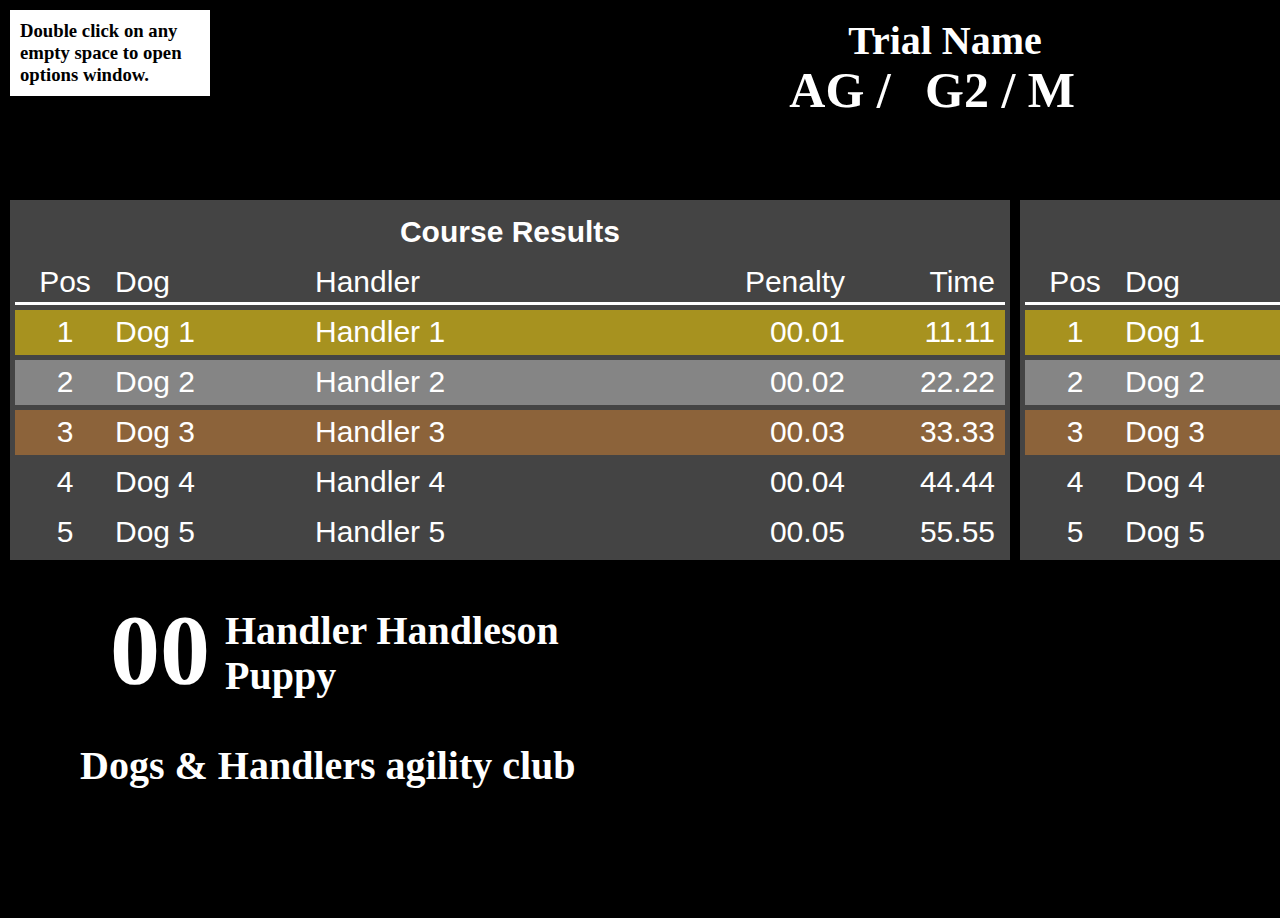
==== index.html @ 54be0224 "Updated README.md, CHANGELOG.md and renamed to index.html" ====
<!DOCTYPE html>
<html lang="es-ES">

<head>
	<meta charset="utf-8">
	<meta name="viewport" content="widlabel=device-widlabel, initial-scale=1.0">
	<title>FA Streaming Info</title>
	<link rel="shortcut icon" type="image/x-icon" size="16x16 32x32" href="./favicon.ico" />
	<link rel="stylesheet" type="text/css" href="./FAstreamInfo.css" />
	<script src="./FAstreamInfo.js" defer></script>
</head>

<body>


	<img src="" id="overlay" />

	<div id="croma" class="croma">
		<h3 id="hideMe">Double click on any empty space to open options window.</h3>
		<div class="transparent">

			<p class="dragable" id="trialName"></p>
			<p class="dragable" id="gradeSize"></p>
			<p class="dragable" id="roundType"></p>

			<p class="dragable animable" id="order"></p>
			<p class="dragable animable" id="handler"></p>
			<p class="dragable animable" id="dog"></p>
			<p class="dragable animable" id="club"></p>

			<p class="dragable animable" id="time"></p>
			<p class="dragable animable" id="speed"></p>
			<p class="dragable animable" id="faults"></p>
			<p class="dragable animable" id="refusals"></p>
			<p class="dragable animable" id="eliminated">ELIMINATED</p>

			<div class="dragable tableCont" id="scoreTable">
				<label class="tableTitle" id="scoreTableTitle">Course Results</label>
				<div class="dragable tableRow" id="tabRow0"><label class="tableCoTi" id="tabPos0o">Pos</label><label class="dragable tableCoTi" id="tabDog0o"> Dog </label><label class="dragable tableCoTi" id="tabHandler0o"> Handler </label><label class="dragable tableCoTi" id="tabPenalty0o"> Penalty </label><label class="dragable tableCoTi" id="tabTime0o"> Time </label></div>
				<div class="dragable tableRow" id="tabRow1"><label class="tableItem" id="tabPos1o"> 1 </label><label class="dragable tableItem" id="tabDog1o">Dog 1</label><label class="dragable tableItem" id="tabHandler1o">Handler 1</label><label class="dragable tableItem" id="tabPenalty1o">Penalty 1</label><label class="dragable tableItem" id="tabTime1o">Time 1</label></div>
				<div class="dragable tableRow" id="tabRow2"><label class="tableItem" id="tabPos2o"> 2 </label><label class="dragable tableItem" id="tabDog2o">Dog 2</label><label class="dragable tableItem" id="tabHandler2o">Handler 2</label><label class="dragable tableItem" id="tabPenalty2o">Penalty 2</label><label class="dragable tableItem" id="tabTime2o">Time 2</label></div>
				<div class="dragable tableRow" id="tabRow3"><label class="tableItem" id="tabPos3o"> 3 </label><label class="dragable tableItem" id="tabDog3o">Dog 3</label><label class="dragable tableItem" id="tabHandler3o">Handler 3</label><label class="dragable tableItem" id="tabPenalty3o">Penalty 3</label><label class="dragable tableItem" id="tabTime3o">Time 3</label></div>
				<div class="dragable tableRow" id="tabRow4"><label class="tableItem" id="tabPos4o"> 4 </label><label class="dragable tableItem" id="tabDog4o">Dog 4</label><label class="dragable tableItem" id="tabHandler4o">Handler 4</label><label class="dragable tableItem" id="tabPenalty4o">Penalty 4</label><label class="dragable tableItem" id="tabTime4o">Time 4</label></div>
				<div class="dragable tableRow" id="tabRow5"><label class="tableItem" id="tabPos5o"> 5 </label><label class="dragable tableItem" id="tabDog5o">Dog 5</label><label class="dragable tableItem" id="tabHandler5o">Handler 5</label><label class="dragable tableItem" id="tabPenalty5o">Penalty 5</label><label class="dragable tableItem" id="tabTime5o">Time 5</label></div>
			</div>

			<div class="dragable tableCont" id="scoreGeneral">
				<label class="tableTitle" id="scoreGeneralTitle">Combined Results</label>
				<div class="dragable tableRow" id="genRow0"><label class="tableCoTi" id="genPos0o">Pos</label><label class="dragable tableCoTi" id="genDog0o"> Dog </label><label class="dragable tableCoTi" id="genHandler0o"> Handler </label><label class="dragable tableCoTi" id="genPenalty0o"> Penalty </label><label class="dragable tableCoTi" id="genTime0o"> Time </label></div>
				<div class="dragable tableRow" id="genRow1"><label class="tableItem" id="genPos1o"> 1 </label><label class="dragable tableItem" id="genDog1o">Dog 1</label><label class="dragable tableItem" id="genHandler1o">Handler 1</label><label class="dragable tableItem" id="genPenalty1o">Penalty 1</label><label class="dragable tableItem" id="genTime1o">Time 1</label></div>
				<div class="dragable tableRow" id="genRow2"><label class="tableItem" id="genPos2o"> 2 </label><label class="dragable tableItem" id="genDog2o">Dog 2</label><label class="dragable tableItem" id="genHandler2o">Handler 2</label><label class="dragable tableItem" id="genPenalty2o">Penalty 2</label><label class="dragable tableItem" id="genTime2o">Time 2</label></div>
				<div class="dragable tableRow" id="genRow3"><label class="tableItem" id="genPos3o"> 3 </label><label class="dragable tableItem" id="genDog3o">Dog 3</label><label class="dragable tableItem" id="genHandler3o">Handler 3</label><label class="dragable tableItem" id="genPenalty3o">Penalty 3</label><label class="dragable tableItem" id="genTime3o">Time 3</label></div>
				<div class="dragable tableRow" id="genRow4"><label class="tableItem" id="genPos4o"> 4 </label><label class="dragable tableItem" id="genDog4o">Dog 4</label><label class="dragable tableItem" id="genHandler4o">Handler 4</label><label class="dragable tableItem" id="genPenalty4o">Penalty 4</label><label class="dragable tableItem" id="genTime4o">Time 4</label></div>
				<div class="dragable tableRow" id="genRow5"><label class="tableItem" id="genPos5o"> 5 </label><label class="dragable tableItem" id="genDog5o">Dog 5</label><label class="dragable tableItem" id="genHandler5o">Handler 5</label><label class="dragable tableItem" id="genPenalty5o">Penalty 5</label><label class="dragable tableItem" id="genTime5o">Time 5</label></div>
			</div>
		</div>
	</div>

	<div id="general" class="windowBG">
		<div class="windowTitle">
			<b>Generales Properties</b>
			<button onclick="generalCancel()" onmouseover="mInfo('cancelInfo')" onmouseout="oInfo()" class="closeWindowButton">X</button>
		</div>

		<div class="windowBody">

			<label class="subTitle">Change between runs</label>
			<label class="subTitle">Streaming</label><br>

			<div class="subOptions">
				<label onmouseover="mInfo('fading')" onmouseout="oInfo()">Text Fading</label><select id="fadingSelector">
					<option>No</option>
					<option selected>Yes</option>
				</select>
				<label onmouseover="mInfo('bgColor')" onmouseout="oInfo()">Background</label><input id="cromaBGcolorInput" value="#00000000" /><br>
				<label onmouseover="mInfo('fadingDly')" onmouseout="oInfo()">Delay (ms.)</label><input id="fadingDelayInput" type="number" value=5000 />
				<label onmouseover="mInfo('length')" onmouseout="oInfo()">Course length</label><input id="metros" type="number" value=200 /><br>

				<label style="color: #CCC;">_</label><label style="color: #CCC;">_</label>
				<label onmouseover="mInfo('maxVel')" onmouseout="oInfo()">Max Speed</label><input id="maxVel" type="number" value=9.99 /><br>
			</div>

			<label class="subTitle" style="width: 610px;">Overlay Image</label><br>
			<div class="subOptions">
				<label>File name:</label>
				<input id="imageName" style="width: 460px;" disabled /><br>

				<label class="connStatus" id="imageStatus">No file</label>
				<button class="connButton" id="loadImgButton" onclick="loadImg()">Load</button>
				<input type="file" id="imageFile" accept="image/*" style="display: none;" onchange="displayFileName(this)">
			</div>

			<label class="subTitle" style="width: 610px;">Flow Agility Connection</label><br>
			<div class="subOptions">
				<label>Streaming URL</label>
				<input id="urlWebsocket" style="width: 460px;" placeholder="Flow Agility streaming URL"/><br>
				<label class="connStatus" id="connFlowStatus">Disconnected</label>
				<button class="connButton" onclick="connFlow()" id="connFlowButton">Connect</button><br>
			</div><br>

			<label class="subTitle" style="width: 610px;">Local Timer</label><br>
			<div class="subOptions">
				<!-- <label>Timer IP Addr</label> -->
				<select id="timerSelector" onmouseover="mInfo('timer')" onmouseout="oInfo()">
					<option selected>ZonEcron</option>
					<option>Galican</option>
				</select>
				<input id="timerWebsocket" style="width: 460px;" placeholder="Timer IP address" /><br>
				<label class="connStatus" id="connTimerStatus">Disconnected</label>
				<button class="connButton" onclick="connTimer()" id="connTimerButton">Connect</button>
				<br>
			</div><br>

			<button onclick="generalEdit()" onmouseover="mInfo('editInfo')" onmouseout="oInfo()" id="editButton">Enter
				Edit</button>
			<button onclick="generalSave()" onmouseover="mInfo('saveInfo')" onmouseout="oInfo()">Save</button>
			<button onclick="generalImpExp()" onmouseover="mInfo('impExInfo')" onmouseout="oInfo()" id="impExButton">Import</button>
			<input type="file" id="JSONfile" accept=".json" style="display: none;" onchange="importFile(JSONfile.files[0])" />

			<br>
			<button onclick="generalApply()" onmouseover="mInfo('visualInfo')" onmouseout="oInfo()">Preview</button>
			<button onclick="generalAccept()" onmouseover="mInfo('acceptInfo')" onmouseout="oInfo()">OK</button>
			<button onclick="generalReset()" onmouseover="mInfo('resetInfo')" onmouseout="oInfo()">Reset</button>
			<br>

		</div>
	</div>

	<div id="modal" class="windowBG">
		<div class="windowTitle">
			<b id="modalTitle">Properties</b>
			<button onclick="modalCancel()" onmouseover="mInfo('cancelInfo')" onmouseout="oInfo()" class="closeWindowButton">X</button>
		</div>
		<div class="windowBody">

			<label class="subTitle">Format</label>
			<label class="subTitle">Position</label><br>

			<div class="subOptions">
				<label>Font</label><input id="fontInput" />
				<label>Position X</label><input id="posXInput" type="number" />
				<br>
				<label>Size</label><input id="sizeInput" type="number" />
				<label>Position Y</label><input id="posYInput" type="number" />
				<br>
				<label>Color</label><input id="textColorInput" />
				<label>Position Z</label><input id="posZInput" type="number" min="1" max="9" />
				<br>
				<label>BG Color</label><input id="itemBGcolorInput" />
				<br>
				<label>Hidden</label><input id="hiddenCheck" type="checkbox" />
				<br>
			</div>

			<label class="subTitle">Dimensions</label>
			<label class="subTitle" id="textsTitle">Before and after texts</label><br>

			<div class="subOptions">
				<label>Height</label><input id="itemHeight" type="number" />
				<label id="labelText1">Before</label><input id="text1" />
				<br>
				<label>Width</label><input id="itemWidth" type="number" />
				<label id="labelText2">After</label><input id="text2" />
				<br>
			</div><br>

			<button onclick="modalApply()" onmouseover="mInfo('visualInfo')" onmouseout="oInfo()">Preview</button>
			<button onclick="modalAccept()" onmouseover="mInfo('acceptInfo')" onmouseout="oInfo()">OK</button>
			<button onclick="modalCancel()" onmouseover="mInfo('cancelInfo')" onmouseout="oInfo()">Cancel</button><br>

		</div>
	</div>

	<div id="vInfo"></div><br>

</body>

</html>
---- FAstreamInfo.css ----
* {
    box-sizing: border-box;
    margin: 0;
    padding: 0;
}

[hidden] {
    display: none !important;
}

body {
    font-family: Tahoma;
    background-color: black;
    color: white;
    user-select: none;
}

p {
    white-space: pre;
    background-color: #00000000;
}

select,
input,
label,
button {
    font-weight: bold;
    width: 150px;
    height: 25px;
    padding: 5px;
    margin-bottom: 10px;
    white-space: nowrap;
}

select {
    padding: 0 0 0 5px;
}

label {
    height: 20px;
    display: inline-block;
    text-align: right;
}

button {
    text-align: center;
    height: 30px;
    margin: 0 0 25px 35px;
}

#hiddenCheck {
    position: relative;
    top: 5px;
    width: 25px;
    height: 25px;
}

#bConectar {
    padding: 0;
    margin: 0;
    display: inline-block;
}

#imagePath {
    width: 460px;
}

/* Background */
.croma {
    background-color: #000000FF;
    height: 100vh;
    overflow: -moz-hidden-unscrollable;
}

/* Ventana de propiedades*/
.windowBG {
    display: none;
    position: absolute;
    top: 100px;
    left: 100px;
    width: 650px;
    z-index: 1000;
    color: #000000;
    border-radius: 25px;
    border: 1px solid black;
    background-color: #CCC;
    overflow: hidden;
}

.windowTitle {
    padding: 10px 0 10px 30px;
    background-color: #555;
    color: #FFF;
}

.windowBody {
    padding: 10px;
    background-color: #CCC;
}

.titulo {
    text-align: left;
    font-size: 35px;
    font-weight: bold;
    width: 100%;
    height: 50px;
    padding-left: 20px;
    margin: 100px 0 10px 0;
    border-bottom: 1px solid white;
}

.subTitle {
    font-family: 'Courier New', Courier, monospace;
    width: 300px;
    height: 25px;
    font-size: 20px;
    font-weight: bold;
    text-align: center;
    border-bottom: 1px solid black;

}

.subOptions {
    margin-bottom: 35px;
}

/* ventana información emergente */
#vInfo {
    display: none;
    position: absolute;
    width: 300px;
    border-radius: 25px;
    font-weight: bold;
    color: black;
    border: 2px solid white;
    background-color: #FFFF88AA;
    padding: 10px 20px 10px 20px;
    z-index: 1000;
}

#timerSelector {
    margin: 0 0 0 10px;
    width: 140px;
}

/* label estado conexion */
.connStatus {
    color: red;
    font-weight: bold;
}

/* botones conectar y cargar en ventana emergente */
.connButton {
    margin: 0;
    padding: 0;
}

/* Elementos streaming */
#scoreTable,
#scoreGeneral {
    position: absolute;
    height: 360px;
    width: 1000px;
    z-index: 50;
    background-color: #FFFFFF44;
    font-family: Tahoma, Geneva, Verdana, sans-serif;
    font-size: 30px;
}

#scoreTable {
    top: 200px;
    left: 10px;
}

#scoreGeneral {
    top: 200px;
    left: 1020px;
}

.tableTitle {
    height: 45px;
    width: 100%;
    text-align: center;
    margin-top: 10px;
}

.tableRow {
    position: absolute;
    left: 5px;
    height: 45px;
    width: 990px;
    z-index: 5;
}

.tableItem,
.tableCoTi {
    font-weight: normal;
    position: absolute;
    overflow: hidden;
    height: 45px;
    line-height: 0.8;
    z-index: 7;
    padding: 10px;
    text-align: left;
}

/* COLUMNAS DE LA TABLA DE CLASIFICACION */

[id^="genPos"],
[id^="tabPos"] {
    left: 10px;
    width: 80px;
    text-align: center;
}

[id^="genDog"],
[id^="tabDog"] {
    left: 90px;
    width: 200px;
}

[id^="genHandler"],
[id^="tabHandler"] {
    left: 290px;
    width: 400px;
}

[id^="genPenalty"],
[id^="tabPenalty"] {
    left: 690px;
    width: 150px;
    text-align: right;
}

[id^="genTime"],
[id^="tabTime"] {
    left: 840px;
    width: 150px;
    text-align: right;
}

/* FILAS DE LA TABLA DE CLASIFICACION*/

[id$="Row0"] {
    font-weight: bold;
    top: 60px;
    border-bottom: 3px solid white;
}

[id$="Row1"] {
    top: 110px;
    background-color: #FFD70088;
}

[id$="Row2"] {
    top: 160px;
    background-color: #C0C0C088;
}

[id$="Row3"] {
    top: 210px;
    background-color: #CD7F3288;
}

[id$="Row4"] {
    top: 260px;
}

[id$="Row5"] {
    top: 310px;
}


#time,
#speed,
#faults,
#refusals,
#eliminated,
#posici,
#order,
#handler,
#dog,
#club,
#trialName,
#gradeSize,
#roundType {
    position: absolute;
    font-weight: bold;
    text-align: left;
    line-height: 0.8;
    z-index: 5;
}

#time {
    font-size: 80px;
    height: 80px;
    width: 300px;
    left: 1200px;
    top: 600px;
    text-align: right;
}

#speed {
    font-size: 40px;
    height: 40px;
    width: 250px;
    left: 1450px;
    top: 620px;
    text-align: right;
}

#faults {
    font-size: 60px;
    height: 60px;
    width: 75px;
    left: 1350px;
    top: 690px;
}

#refusals {
    font-size: 60px;
    height: 60px;
    width: 75px;
    left: 1500px;
    top: 690px;
}

#eliminated {
    font-size: 60px;
    height: 60px;
    width: 400px;
    left: 1260px;
    top: 690px;
    text-align: center;
}

#order {
    font-size: 100px;
    height: 100px;
    width: 200px;
    left: 10px;
    top: 610px;
    text-align: right;
}

#handler {
    font-size: 40px;
    height: 40px;
    width: 300px;
    left: 225px;
    top: 615px;
}

#dog {
    font-size: 40px;
    height: 40px;
    width: 300px;
    left: 225px;
    top: 660px;
}

#club {
    font-size: 40px;
    height: 40px;
    width: 750px;
    left: 80px;
    top: 750px;
}

#trialName {
    font-size: 40px;
    height: 40px;
    width: 750px;
    left: 570px;
    top: 25px;
    text-align: center;

}

#gradeSize {
    font-size: 50px;
    height: 50px;
    width: 200px;
    left: 900px;
    top: 70px;
    text-align: center;
}

#roundType {
    font-size: 50px;
    height: 50px;
    width: 200px;
    left: 740px;
    top: 70px;
    text-align: center;
}

/* Animacion transición suavizada entre pistas*/
.animable.active {
    animation-duration: 0.75s;
    animation-name: fading;
    animation-iteration-count: 2;
    animation-direction: normal;
}

@keyframes fading {
    from {
        opacity: 1;
    }

    to {
        opacity: 0;
    }
}

#overlay {
    position: absolute;
    top: 0px;
    left: 0px;
}

#hideMe {
    position: absolute;
    top: 10px;
    left: 10px;
    padding: 10px;
    width: 200px;
    color: black;
    background-color: white;
}

.move:hover {
    cursor: move;
}

.closeWindowButton {
    font-weight: bold;
    font-size: 10px;
    color: white;
    background-color: red;
    padding: 0px;

    position: absolute;
    right: 10px;
    top: 10px;
    height: 20px;
    width: 20px;
    border-radius: 50%;
}
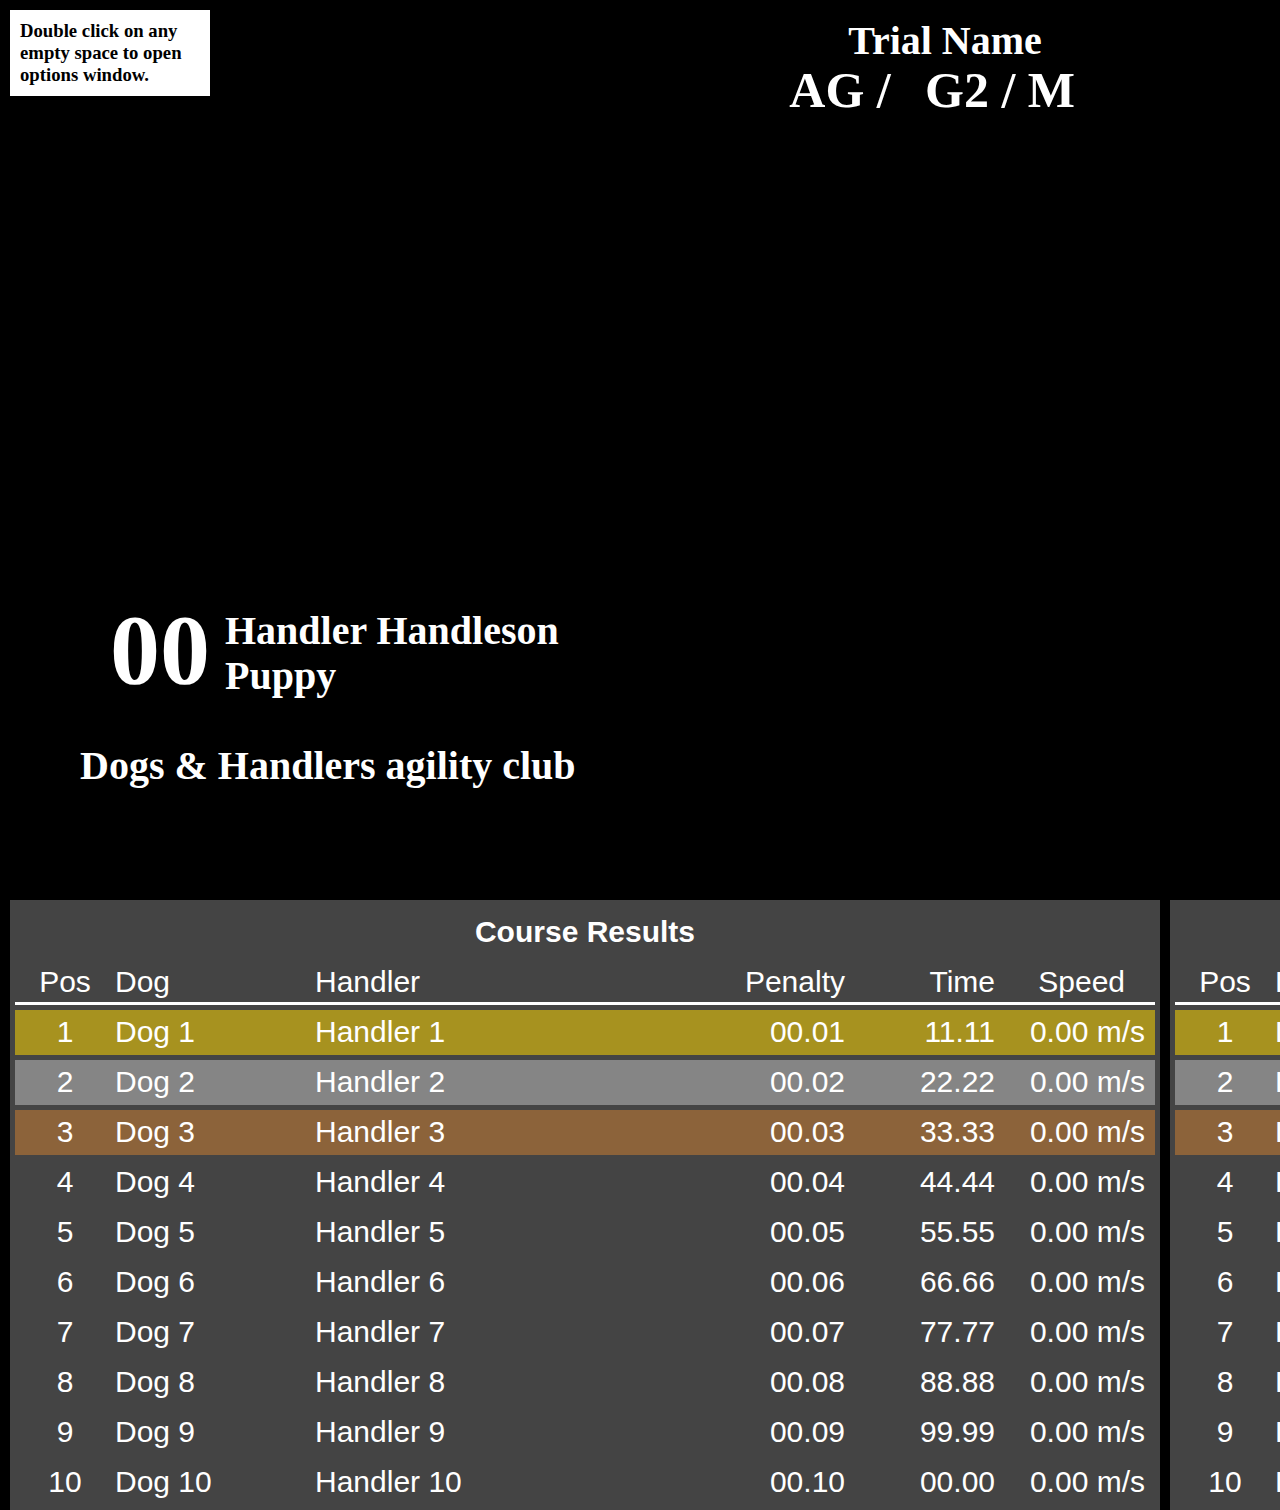
==== commit 06498869: "Added speed to course table and up to 10 best in each table" ====
--- a/index.html
+++ b/index.html
@@ -36,22 +36,32 @@
 
 			<div class="dragable tableCont" id="scoreTable">
 				<label class="tableTitle" id="scoreTableTitle">Course Results</label>
-				<div class="dragable tableRow" id="tabRow0"><label class="tableCoTi" id="tabPos0o">Pos</label><label class="dragable tableCoTi" id="tabDog0o"> Dog </label><label class="dragable tableCoTi" id="tabHandler0o"> Handler </label><label class="dragable tableCoTi" id="tabPenalty0o"> Penalty </label><label class="dragable tableCoTi" id="tabTime0o"> Time </label></div>
-				<div class="dragable tableRow" id="tabRow1"><label class="tableItem" id="tabPos1o"> 1 </label><label class="dragable tableItem" id="tabDog1o">Dog 1</label><label class="dragable tableItem" id="tabHandler1o">Handler 1</label><label class="dragable tableItem" id="tabPenalty1o">Penalty 1</label><label class="dragable tableItem" id="tabTime1o">Time 1</label></div>
-				<div class="dragable tableRow" id="tabRow2"><label class="tableItem" id="tabPos2o"> 2 </label><label class="dragable tableItem" id="tabDog2o">Dog 2</label><label class="dragable tableItem" id="tabHandler2o">Handler 2</label><label class="dragable tableItem" id="tabPenalty2o">Penalty 2</label><label class="dragable tableItem" id="tabTime2o">Time 2</label></div>
-				<div class="dragable tableRow" id="tabRow3"><label class="tableItem" id="tabPos3o"> 3 </label><label class="dragable tableItem" id="tabDog3o">Dog 3</label><label class="dragable tableItem" id="tabHandler3o">Handler 3</label><label class="dragable tableItem" id="tabPenalty3o">Penalty 3</label><label class="dragable tableItem" id="tabTime3o">Time 3</label></div>
-				<div class="dragable tableRow" id="tabRow4"><label class="tableItem" id="tabPos4o"> 4 </label><label class="dragable tableItem" id="tabDog4o">Dog 4</label><label class="dragable tableItem" id="tabHandler4o">Handler 4</label><label class="dragable tableItem" id="tabPenalty4o">Penalty 4</label><label class="dragable tableItem" id="tabTime4o">Time 4</label></div>
-				<div class="dragable tableRow" id="tabRow5"><label class="tableItem" id="tabPos5o"> 5 </label><label class="dragable tableItem" id="tabDog5o">Dog 5</label><label class="dragable tableItem" id="tabHandler5o">Handler 5</label><label class="dragable tableItem" id="tabPenalty5o">Penalty 5</label><label class="dragable tableItem" id="tabTime5o">Time 5</label></div>
+				<div class="dragable rowTab" id="tabRow0" ><label class="tableCoTi" id="tabPos0o" >Pos</label><label class="dragable tableCoTi" id="tabDog0o" > Dog  </label><label class="dragable tableCoTi" id="tabHandler0o" > Handler  </label><label class="dragable tableCoTi" id="tabPenalty0o" > Penalty  </label><label class="dragable tableCoTi" id="tabTime0o" > Time  </label><label class="dragable tableCoTi" id="tabSpeed0o" > Speed  </label></div>
+				<div class="dragable rowTab" id="tabRow1" ><label class="tableItem" id="tabPos1o" > 1 </label><label class="dragable tableItem" id="tabDog1o" >Dog 1 </label><label class="dragable tableItem" id="tabHandler1o" >Handler 1 </label><label class="dragable tableItem" id="tabPenalty1o" >Penalty 1 </label><label class="dragable tableItem" id="tabTime1o" >Time 1 </label><label class="dragable tableItem" id="tabSpeed1o" >Speed 1 </label></div>
+				<div class="dragable rowTab" id="tabRow2" ><label class="tableItem" id="tabPos2o" > 2 </label><label class="dragable tableItem" id="tabDog2o" >Dog 2 </label><label class="dragable tableItem" id="tabHandler2o" >Handler 2 </label><label class="dragable tableItem" id="tabPenalty2o" >Penalty 2 </label><label class="dragable tableItem" id="tabTime2o" >Time 2 </label><label class="dragable tableItem" id="tabSpeed2o" >Speed 2 </label></div>
+				<div class="dragable rowTab" id="tabRow3" ><label class="tableItem" id="tabPos3o" > 3 </label><label class="dragable tableItem" id="tabDog3o" >Dog 3 </label><label class="dragable tableItem" id="tabHandler3o" >Handler 3 </label><label class="dragable tableItem" id="tabPenalty3o" >Penalty 3 </label><label class="dragable tableItem" id="tabTime3o" >Time 3 </label><label class="dragable tableItem" id="tabSpeed3o" >Speed 3 </label></div>
+				<div class="dragable rowTab" id="tabRow4" ><label class="tableItem" id="tabPos4o" > 4 </label><label class="dragable tableItem" id="tabDog4o" >Dog 4 </label><label class="dragable tableItem" id="tabHandler4o" >Handler 4 </label><label class="dragable tableItem" id="tabPenalty4o" >Penalty 4 </label><label class="dragable tableItem" id="tabTime4o" >Time 4 </label><label class="dragable tableItem" id="tabSpeed4o" >Speed 4 </label></div>
+				<div class="dragable rowTab" id="tabRow5" ><label class="tableItem" id="tabPos5o" > 5 </label><label class="dragable tableItem" id="tabDog5o" >Dog 5 </label><label class="dragable tableItem" id="tabHandler5o" >Handler 5 </label><label class="dragable tableItem" id="tabPenalty5o" >Penalty 5 </label><label class="dragable tableItem" id="tabTime5o" >Time 5 </label><label class="dragable tableItem" id="tabSpeed5o" >Speed 5 </label></div>
+				<div class="dragable rowTab" id="tabRow6" ><label class="tableItem" id="tabPos6o" > 6 </label><label class="dragable tableItem" id="tabDog6o" >Dog 6 </label><label class="dragable tableItem" id="tabHandler6o" >Handler 6 </label><label class="dragable tableItem" id="tabPenalty6o" >Penalty 6 </label><label class="dragable tableItem" id="tabTime6o" >Time 6 </label><label class="dragable tableItem" id="tabSpeed6o" >Speed 6 </label></div>
+				<div class="dragable rowTab" id="tabRow7" ><label class="tableItem" id="tabPos7o" > 7 </label><label class="dragable tableItem" id="tabDog7o" >Dog 7 </label><label class="dragable tableItem" id="tabHandler7o" >Handler 7 </label><label class="dragable tableItem" id="tabPenalty7o" >Penalty 7 </label><label class="dragable tableItem" id="tabTime7o" >Time 7 </label><label class="dragable tableItem" id="tabSpeed7o" >Speed 7 </label></div>
+				<div class="dragable rowTab" id="tabRow8" ><label class="tableItem" id="tabPos8o" > 8 </label><label class="dragable tableItem" id="tabDog8o" >Dog 8 </label><label class="dragable tableItem" id="tabHandler8o" >Handler 8 </label><label class="dragable tableItem" id="tabPenalty8o" >Penalty 8 </label><label class="dragable tableItem" id="tabTime8o" >Time 8 </label><label class="dragable tableItem" id="tabSpeed8o" >Speed 8 </label></div>
+				<div class="dragable rowTab" id="tabRow9" ><label class="tableItem" id="tabPos9o" > 9 </label><label class="dragable tableItem" id="tabDog9o" >Dog 9 </label><label class="dragable tableItem" id="tabHandler9o" >Handler 9 </label><label class="dragable tableItem" id="tabPenalty9o" >Penalty 9 </label><label class="dragable tableItem" id="tabTime9o" >Time 9 </label><label class="dragable tableItem" id="tabSpeed9o" >Speed 9 </label></div>
+				<div class="dragable rowTab" id="tabRow10"><label class="tableItem" id="tabPos10o">10 </label><label class="dragable tableItem" id="tabDog10o">Dog 10</label><label class="dragable tableItem" id="tabHandler10o">Handler 10</label><label class="dragable tableItem" id="tabPenalty10o">Penalty 10</label><label class="dragable tableItem" id="tabTime10o">Time 10</label><label class="dragable tableItem" id="tabSpeed10o">Speed 10</label></div>
 			</div>
 
 			<div class="dragable tableCont" id="scoreGeneral">
 				<label class="tableTitle" id="scoreGeneralTitle">Combined Results</label>
-				<div class="dragable tableRow" id="genRow0"><label class="tableCoTi" id="genPos0o">Pos</label><label class="dragable tableCoTi" id="genDog0o"> Dog </label><label class="dragable tableCoTi" id="genHandler0o"> Handler </label><label class="dragable tableCoTi" id="genPenalty0o"> Penalty </label><label class="dragable tableCoTi" id="genTime0o"> Time </label></div>
-				<div class="dragable tableRow" id="genRow1"><label class="tableItem" id="genPos1o"> 1 </label><label class="dragable tableItem" id="genDog1o">Dog 1</label><label class="dragable tableItem" id="genHandler1o">Handler 1</label><label class="dragable tableItem" id="genPenalty1o">Penalty 1</label><label class="dragable tableItem" id="genTime1o">Time 1</label></div>
-				<div class="dragable tableRow" id="genRow2"><label class="tableItem" id="genPos2o"> 2 </label><label class="dragable tableItem" id="genDog2o">Dog 2</label><label class="dragable tableItem" id="genHandler2o">Handler 2</label><label class="dragable tableItem" id="genPenalty2o">Penalty 2</label><label class="dragable tableItem" id="genTime2o">Time 2</label></div>
-				<div class="dragable tableRow" id="genRow3"><label class="tableItem" id="genPos3o"> 3 </label><label class="dragable tableItem" id="genDog3o">Dog 3</label><label class="dragable tableItem" id="genHandler3o">Handler 3</label><label class="dragable tableItem" id="genPenalty3o">Penalty 3</label><label class="dragable tableItem" id="genTime3o">Time 3</label></div>
-				<div class="dragable tableRow" id="genRow4"><label class="tableItem" id="genPos4o"> 4 </label><label class="dragable tableItem" id="genDog4o">Dog 4</label><label class="dragable tableItem" id="genHandler4o">Handler 4</label><label class="dragable tableItem" id="genPenalty4o">Penalty 4</label><label class="dragable tableItem" id="genTime4o">Time 4</label></div>
-				<div class="dragable tableRow" id="genRow5"><label class="tableItem" id="genPos5o"> 5 </label><label class="dragable tableItem" id="genDog5o">Dog 5</label><label class="dragable tableItem" id="genHandler5o">Handler 5</label><label class="dragable tableItem" id="genPenalty5o">Penalty 5</label><label class="dragable tableItem" id="genTime5o">Time 5</label></div>
+				<div class="dragable rowGen" id="genRow0" ><label class="tableCoTi" id="genPos0o" >Pos</label><label class="dragable tableCoTi" id="genDog0o" > Dog  </label><label class="dragable tableCoTi" id="genHandler0o" > Handler  </label><label class="dragable tableCoTi" id="genPenalty0o" > Penalty  </label><label class="dragable tableCoTi" id="genTime0o" > Time  </label></div>
+				<div class="dragable rowGen" id="genRow1" ><label class="tableItem" id="genPos1o" > 1 </label><label class="dragable tableItem" id="genDog1o" >Dog 1 </label><label class="dragable tableItem" id="genHandler1o" >Handler 1 </label><label class="dragable tableItem" id="genPenalty1o" >Penalty 1 </label><label class="dragable tableItem" id="genTime1o" >Time 1 </label></div>
+				<div class="dragable rowGen" id="genRow2" ><label class="tableItem" id="genPos2o" > 2 </label><label class="dragable tableItem" id="genDog2o" >Dog 2 </label><label class="dragable tableItem" id="genHandler2o" >Handler 2 </label><label class="dragable tableItem" id="genPenalty2o" >Penalty 2 </label><label class="dragable tableItem" id="genTime2o" >Time 2 </label></div>
+				<div class="dragable rowGen" id="genRow3" ><label class="tableItem" id="genPos3o" > 3 </label><label class="dragable tableItem" id="genDog3o" >Dog 3 </label><label class="dragable tableItem" id="genHandler3o" >Handler 3 </label><label class="dragable tableItem" id="genPenalty3o" >Penalty 3 </label><label class="dragable tableItem" id="genTime3o" >Time 3 </label></div>
+				<div class="dragable rowGen" id="genRow4" ><label class="tableItem" id="genPos4o" > 4 </label><label class="dragable tableItem" id="genDog4o" >Dog 4 </label><label class="dragable tableItem" id="genHandler4o" >Handler 4 </label><label class="dragable tableItem" id="genPenalty4o" >Penalty 4 </label><label class="dragable tableItem" id="genTime4o" >Time 4 </label></div>
+				<div class="dragable rowGen" id="genRow5" ><label class="tableItem" id="genPos5o" > 5 </label><label class="dragable tableItem" id="genDog5o" >Dog 5 </label><label class="dragable tableItem" id="genHandler5o" >Handler 5 </label><label class="dragable tableItem" id="genPenalty5o" >Penalty 5 </label><label class="dragable tableItem" id="genTime5o" >Time 5 </label></div>
+				<div class="dragable rowGen" id="genRow6" ><label class="tableItem" id="genPos6o" > 6 </label><label class="dragable tableItem" id="genDog6o" >Dog 6 </label><label class="dragable tableItem" id="genHandler6o" >Handler 6 </label><label class="dragable tableItem" id="genPenalty6o" >Penalty 6 </label><label class="dragable tableItem" id="genTime6o" >Time 6 </label></div>
+				<div class="dragable rowGen" id="genRow7" ><label class="tableItem" id="genPos7o" > 7 </label><label class="dragable tableItem" id="genDog7o" >Dog 7 </label><label class="dragable tableItem" id="genHandler7o" >Handler 7 </label><label class="dragable tableItem" id="genPenalty7o" >Penalty 7 </label><label class="dragable tableItem" id="genTime7o" >Time 7 </label></div>
+				<div class="dragable rowGen" id="genRow8" ><label class="tableItem" id="genPos8o" > 8 </label><label class="dragable tableItem" id="genDog8o" >Dog 8 </label><label class="dragable tableItem" id="genHandler8o" >Handler 8 </label><label class="dragable tableItem" id="genPenalty8o" >Penalty 8 </label><label class="dragable tableItem" id="genTime8o" >Time 8 </label></div>
+				<div class="dragable rowGen" id="genRow9" ><label class="tableItem" id="genPos9o" > 9 </label><label class="dragable tableItem" id="genDog9o" >Dog 9 </label><label class="dragable tableItem" id="genHandler9o" >Handler 9 </label><label class="dragable tableItem" id="genPenalty9o" >Penalty 9 </label><label class="dragable tableItem" id="genTime9o" >Time 9 </label></div>
+				<div class="dragable rowGen" id="genRow10"><label class="tableItem" id="genPos10o">10 </label><label class="dragable tableItem" id="genDog10o">Dog 10</label><label class="dragable tableItem" id="genHandler10o">Handler 10</label><label class="dragable tableItem" id="genPenalty10o">Penalty 10</label><label class="dragable tableItem" id="genTime10o">Time 10</label></div>
 			</div>
 		</div>
 	</div>
--- a/FAstreamInfo.css
+++ b/FAstreamInfo.css
@@ -159,22 +159,22 @@
 #scoreTable,
 #scoreGeneral {
     position: absolute;
-    height: 360px;
-    width: 1000px;
+    height: 610px;
     z-index: 50;
     background-color: #FFFFFF44;
     font-family: Tahoma, Geneva, Verdana, sans-serif;
     font-size: 30px;
+    top: 900px;
 }
 
 #scoreTable {
-    top: 200px;
+    width: 1150px;
     left: 10px;
 }
 
 #scoreGeneral {
-    top: 200px;
-    left: 1020px;
+    width: 1000px;
+    left: 1170px;
 }
 
 .tableTitle {
@@ -184,12 +184,17 @@
     margin-top: 10px;
 }
 
-.tableRow {
+.rowTab,
+.rowGen {
     position: absolute;
     left: 5px;
     height: 45px;
     width: 990px;
     z-index: 5;
+}
+
+.rowTab {
+    width: 1140px;
 }
 
 .tableItem,
@@ -239,6 +244,16 @@
     text-align: right;
 }
 
+[id^="tabSpeed"] {
+    left: 990px;
+    width: 150px;
+    text-align: right;
+}
+
+#tabSpeed0o {
+    left: 970px; 
+}
+
 /* FILAS DE LA TABLA DE CLASIFICACION*/
 
 [id$="Row0"] {
@@ -268,6 +283,26 @@
 
 [id$="Row5"] {
     top: 310px;
+}
+
+[id$="Row6"] {
+    top: 360px;
+}
+
+[id$="Row7"] {
+    top: 410px;
+}
+
+[id$="Row8"] {
+    top: 460px;
+}
+
+[id$="Row9"] {
+    top: 510px;
+}
+
+[id$="Row10"] {
+    top: 560px;
 }
 
 
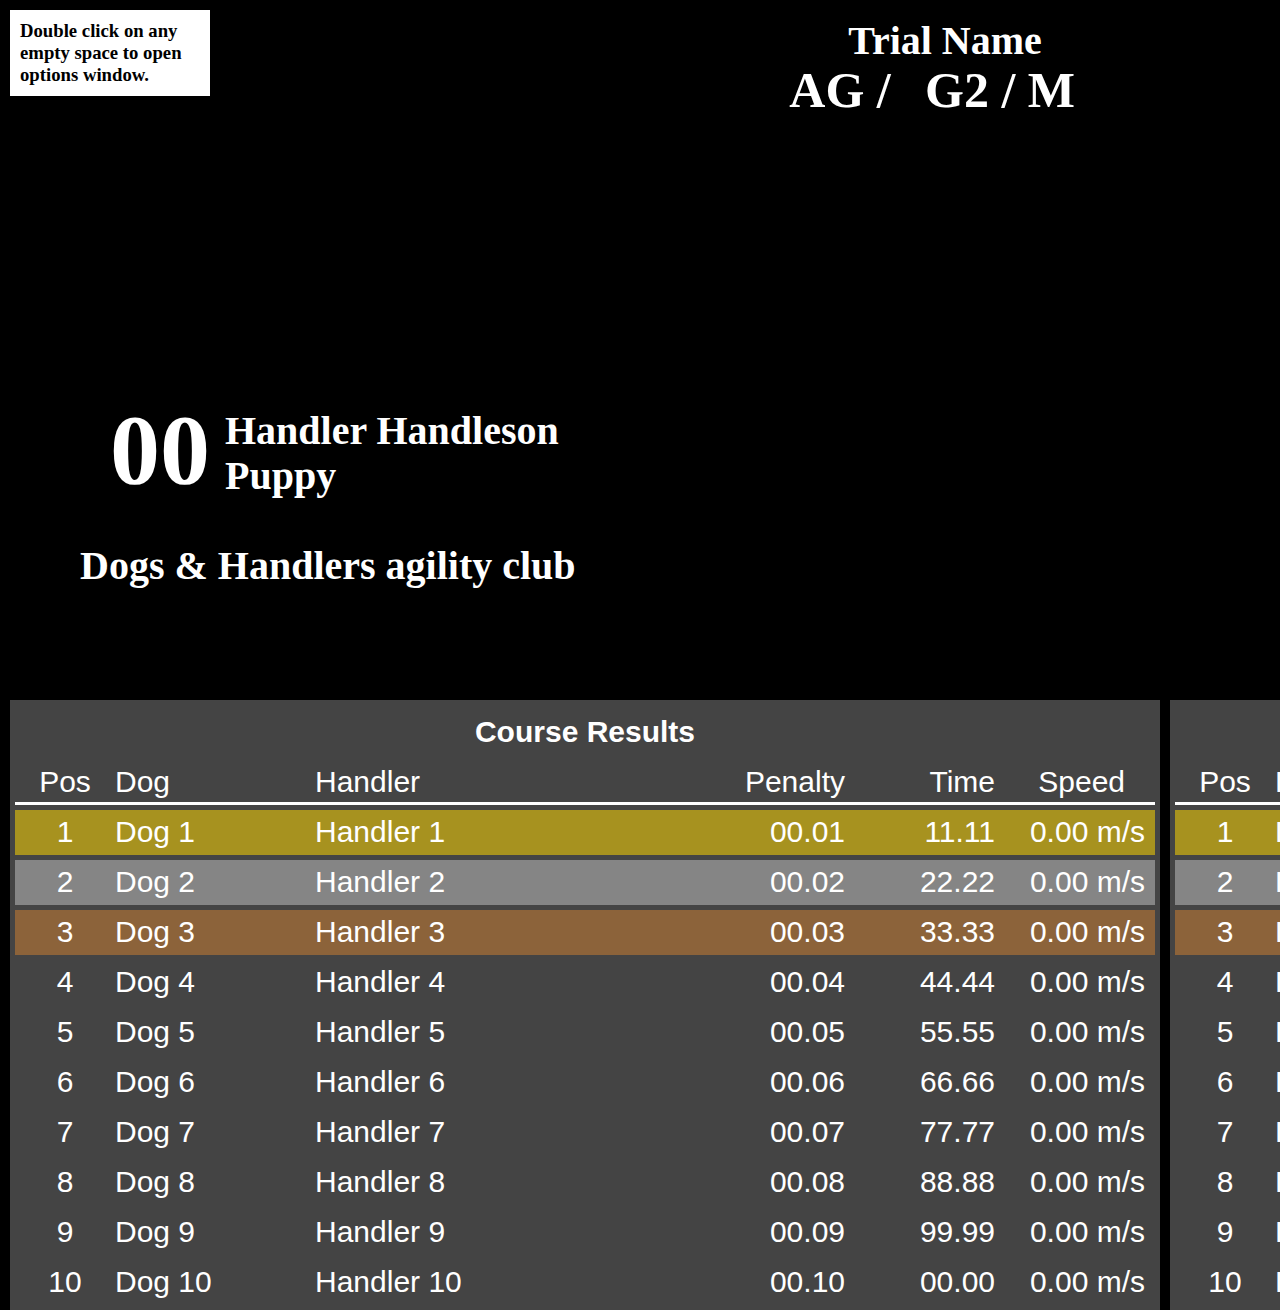
==== commit ae481ff2: "Fixed overlay image button text bug. Added verification before imagen delete." ====
--- a/index.html
+++ b/index.html
@@ -3,7 +3,7 @@
 
 <head>
 	<meta charset="utf-8">
-	<meta name="viewport" content="widlabel=device-widlabel, initial-scale=1.0">
+	<meta name="viewport" content="width=device-width, initial-scale=1.0">
 	<title>FA Streaming Info</title>
 	<link rel="shortcut icon" type="image/x-icon" size="16x16 32x32" href="./favicon.ico" />
 	<link rel="stylesheet" type="text/css" href="./FAstreamInfo.css" />
@@ -69,7 +69,7 @@
 	<div id="general" class="windowBG">
 		<div class="windowTitle">
 			<b>Generales Properties</b>
-			<button onclick="generalCancel()" onmouseover="mInfo('cancelInfo')" onmouseout="oInfo()" class="closeWindowButton">X</button>
+			<button onclick="generalCancel()" id="cancelInfo" class="closeWindowButton">X</button>
 		</div>
 
 		<div class="windowBody">
@@ -78,16 +78,16 @@
 			<label class="subTitle">Streaming</label><br>
 
 			<div class="subOptions">
-				<label onmouseover="mInfo('fading')" onmouseout="oInfo()">Text Fading</label><select id="fadingSelector">
+				<label id="fading">Text Fading</label><select id="fadingSelector">
 					<option>No</option>
 					<option selected>Yes</option>
 				</select>
-				<label onmouseover="mInfo('bgColor')" onmouseout="oInfo()">Background</label><input id="cromaBGcolorInput" value="#00000000" /><br>
-				<label onmouseover="mInfo('fadingDly')" onmouseout="oInfo()">Delay (ms.)</label><input id="fadingDelayInput" type="number" value=5000 />
-				<label onmouseover="mInfo('length')" onmouseout="oInfo()">Course length</label><input id="metros" type="number" value=200 /><br>
+				<label id="bgColor">Background</label><input id="cromaBGcolorInput" value="#00000000" /><br>
+				<label id="fadingDly">Delay (ms.)</label><input id="fadingDelayInput" type="number" value=5000 />
+				<label id="length">Course length</label><input id="lengthInput" type="number" value=200 /><br>
 
 				<label style="color: #CCC;">_</label><label style="color: #CCC;">_</label>
-				<label onmouseover="mInfo('maxVel')" onmouseout="oInfo()">Max Speed</label><input id="maxVel" type="number" value=9.99 /><br>
+				<label id="maxSpeed">Max Speed</label><input id="maxSpeedInput" type="number" value=9.99 /><br>
 			</div>
 
 			<label class="subTitle" style="width: 610px;">Overlay Image</label><br>
@@ -111,7 +111,7 @@
 			<label class="subTitle" style="width: 610px;">Local Timer</label><br>
 			<div class="subOptions">
 				<!-- <label>Timer IP Addr</label> -->
-				<select id="timerSelector" onmouseover="mInfo('timer')" onmouseout="oInfo()">
+				<select id="timerSelector">
 					<option selected>ZonEcron</option>
 					<option>Galican</option>
 				</select>
@@ -121,16 +121,16 @@
 				<br>
 			</div><br>
 
-			<button onclick="generalEdit()" onmouseover="mInfo('editInfo')" onmouseout="oInfo()" id="editButton">Enter
+			<button onclick="generalEdit()" id="editButton">Enter
 				Edit</button>
-			<button onclick="generalSave()" onmouseover="mInfo('saveInfo')" onmouseout="oInfo()">Save</button>
-			<button onclick="generalImpExp()" onmouseover="mInfo('impExInfo')" onmouseout="oInfo()" id="impExButton">Import</button>
+			<button onclick="generalSave()" id="saveInfo">Save</button>
+			<button onclick="generalImpExp()" id="impExButton">Import</button>
 			<input type="file" id="JSONfile" accept=".json" style="display: none;" onchange="importFile(JSONfile.files[0])" />
 
 			<br>
-			<button onclick="generalApply()" onmouseover="mInfo('visualInfo')" onmouseout="oInfo()">Preview</button>
-			<button onclick="generalAccept()" onmouseover="mInfo('acceptInfo')" onmouseout="oInfo()">OK</button>
-			<button onclick="generalReset()" onmouseover="mInfo('resetInfo')" onmouseout="oInfo()">Reset</button>
+			<button onclick="generalApply()" id="visualInfo">Preview</button>
+			<button onclick="generalAccept()" id="acceptInfo">OK</button>
+			<button onclick="generalReset()" id="resetInfo">Reset</button>
 			<br>
 
 		</div>
@@ -139,7 +139,7 @@
 	<div id="modal" class="windowBG">
 		<div class="windowTitle">
 			<b id="modalTitle">Properties</b>
-			<button onclick="modalCancel()" onmouseover="mInfo('cancelInfo')" onmouseout="oInfo()" class="closeWindowButton">X</button>
+			<button onclick="modalCancel()" id="cancelInfo" class="closeWindowButton">X</button>
 		</div>
 		<div class="windowBody">
 
@@ -174,9 +174,9 @@
 				<br>
 			</div><br>
 
-			<button onclick="modalApply()" onmouseover="mInfo('visualInfo')" onmouseout="oInfo()">Preview</button>
-			<button onclick="modalAccept()" onmouseover="mInfo('acceptInfo')" onmouseout="oInfo()">OK</button>
-			<button onclick="modalCancel()" onmouseover="mInfo('cancelInfo')" onmouseout="oInfo()">Cancel</button><br>
+			<button onclick="modalApply()" id="visualInfo">Preview</button>
+			<button onclick="modalAccept()" id="acceptInfo">OK</button>
+			<button onclick="modalCancel()" id="cancelInfo">Cancel</button><br>
 
 		</div>
 	</div>
--- a/FAstreamInfo.css
+++ b/FAstreamInfo.css
@@ -15,6 +15,10 @@
     user-select: none;
 }
 
+.hide-cursor {
+    cursor: none; 
+}
+
 p {
     white-space: pre;
     background-color: #00000000;
@@ -69,7 +73,6 @@
 .croma {
     background-color: #000000FF;
     height: 100vh;
-    overflow: -moz-hidden-unscrollable;
 }
 
 /* Ventana de propiedades*/
@@ -164,7 +167,7 @@
     background-color: #FFFFFF44;
     font-family: Tahoma, Geneva, Verdana, sans-serif;
     font-size: 30px;
-    top: 900px;
+    top: 700px;
 }
 
 #scoreTable {
@@ -331,7 +334,7 @@
     height: 80px;
     width: 300px;
     left: 1200px;
-    top: 600px;
+    top: 400px;
     text-align: right;
 }
 
@@ -340,7 +343,7 @@
     height: 40px;
     width: 250px;
     left: 1450px;
-    top: 620px;
+    top: 420px;
     text-align: right;
 }
 
@@ -349,7 +352,7 @@
     height: 60px;
     width: 75px;
     left: 1350px;
-    top: 690px;
+    top: 490px;
 }
 
 #refusals {
@@ -357,7 +360,7 @@
     height: 60px;
     width: 75px;
     left: 1500px;
-    top: 690px;
+    top: 490px;
 }
 
 #eliminated {
@@ -365,7 +368,7 @@
     height: 60px;
     width: 400px;
     left: 1260px;
-    top: 690px;
+    top: 490px;
     text-align: center;
 }
 
@@ -374,7 +377,7 @@
     height: 100px;
     width: 200px;
     left: 10px;
-    top: 610px;
+    top: 410px;
     text-align: right;
 }
 
@@ -383,7 +386,7 @@
     height: 40px;
     width: 300px;
     left: 225px;
-    top: 615px;
+    top: 415px;
 }
 
 #dog {
@@ -391,7 +394,7 @@
     height: 40px;
     width: 300px;
     left: 225px;
-    top: 660px;
+    top: 460px;
 }
 
 #club {
@@ -399,7 +402,7 @@
     height: 40px;
     width: 750px;
     left: 80px;
-    top: 750px;
+    top: 550px;
 }
 
 #trialName {
